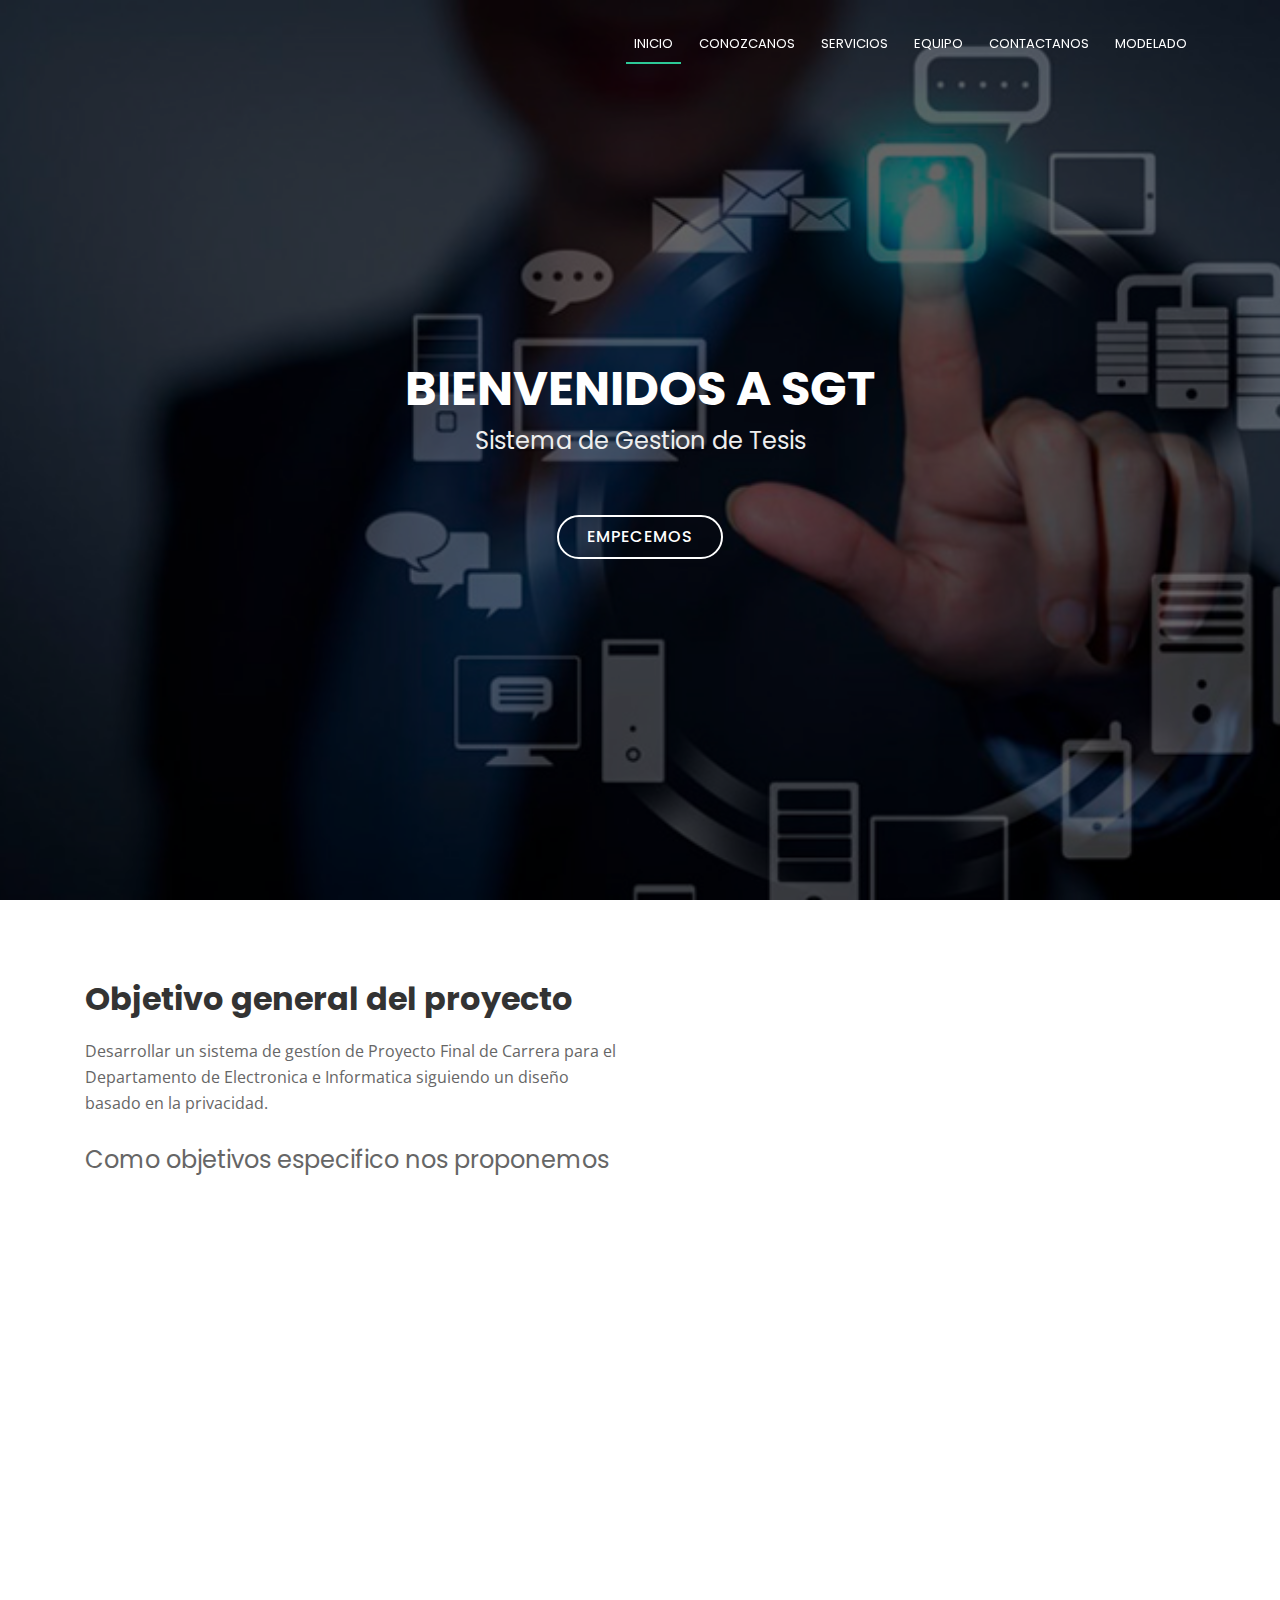
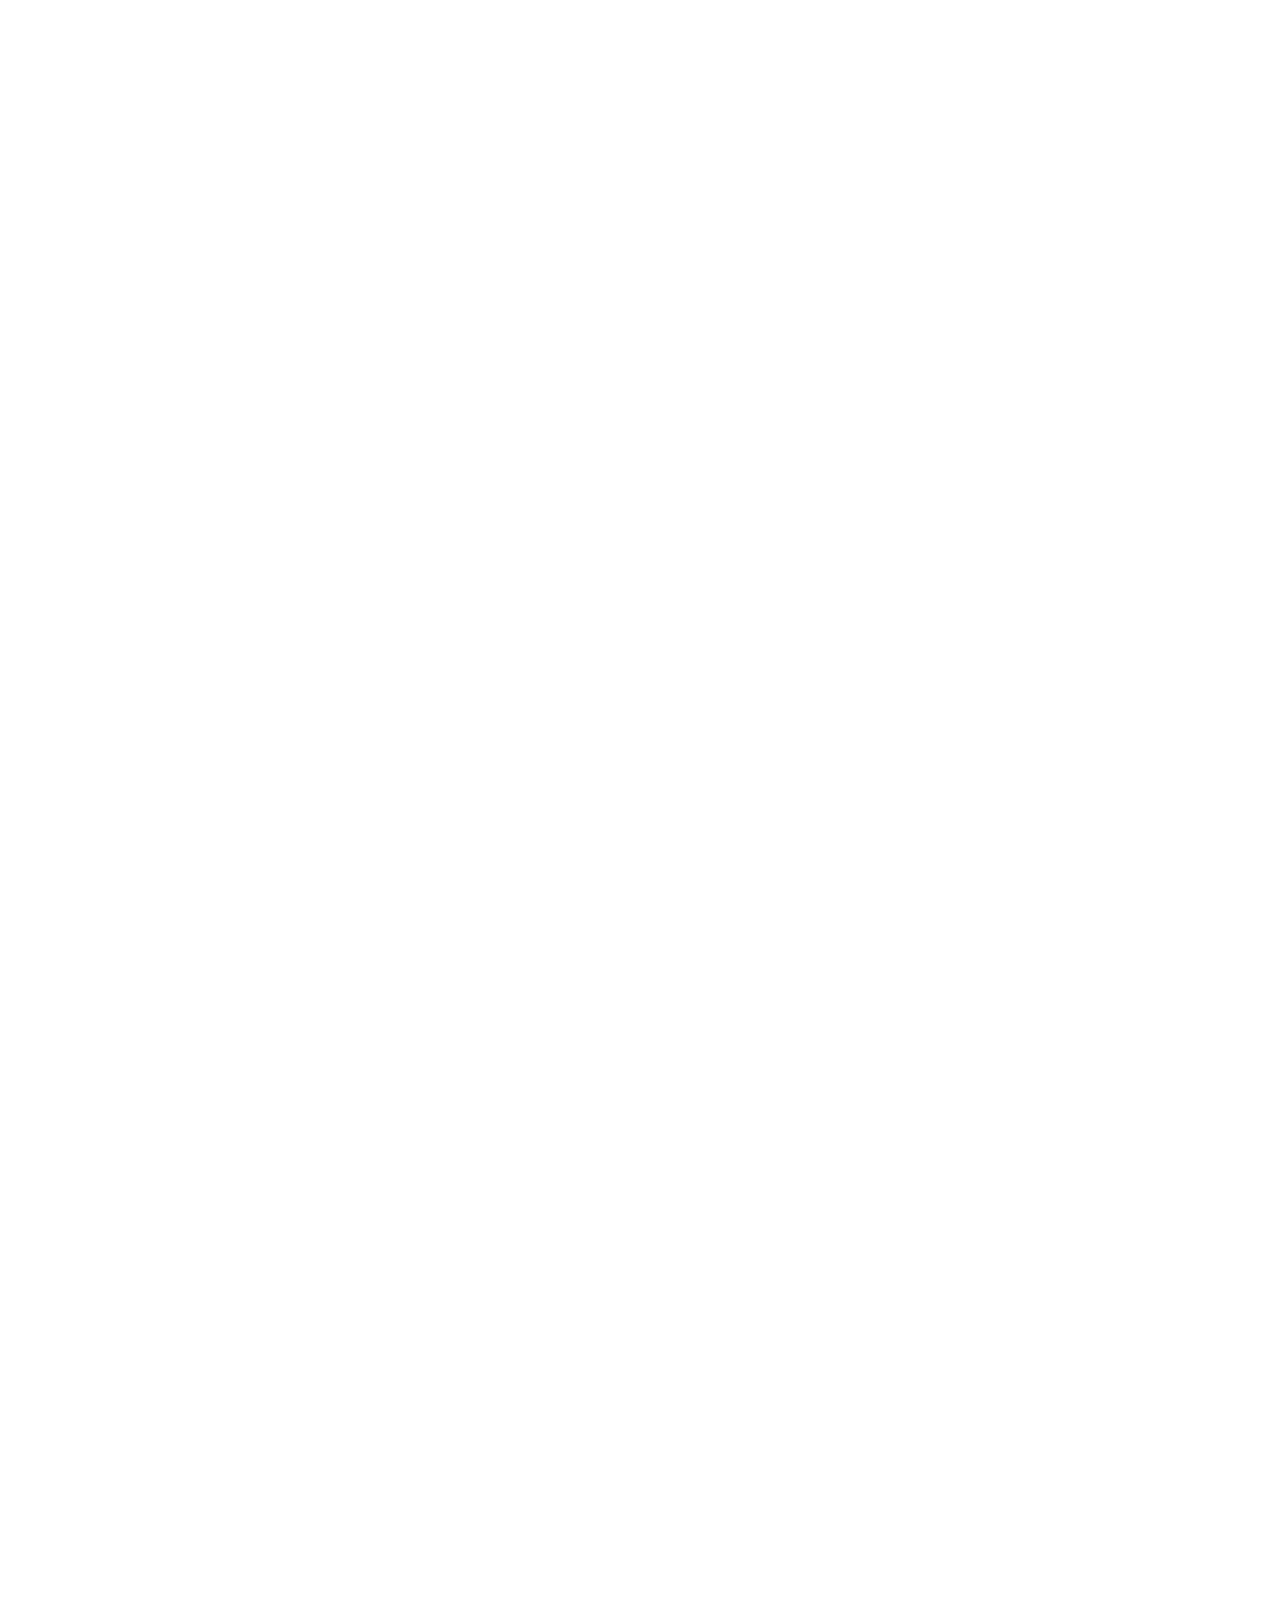
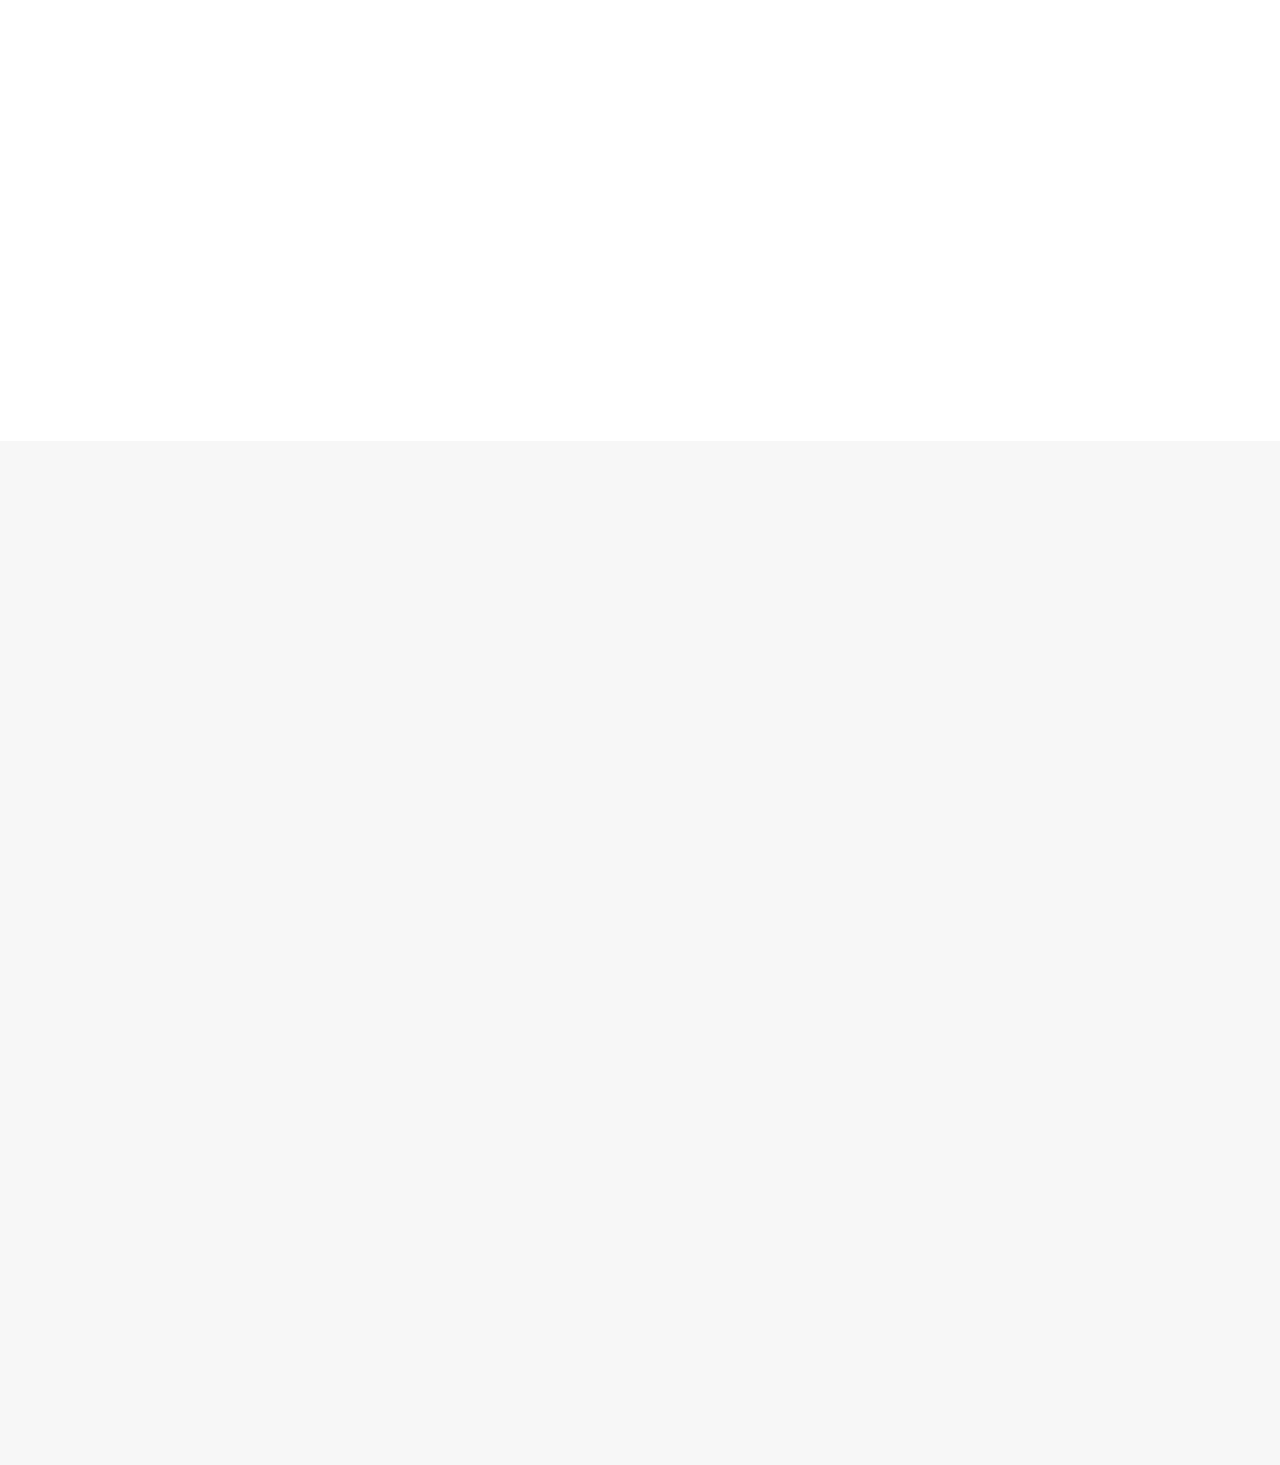
==== sgt_presentation/index.html @ 7a4edaee "SGT page" ====
<!DOCTYPE html>
<html lang="en">
<head>
  <meta charset="utf-8">
  <title>Presentacion SGT</title>
  <meta content="width=device-width, initial-scale=1.0" name="viewport">
  <meta content="" name="keywords">
  <meta content="" name="description">

  <!-- Favicons -->
  <link href="img/favicon.png" rel="icon">
  <link href="img/apple-touch-icon.png" rel="apple-touch-icon">

  <!-- Google Fonts -->
  <link href="https://fonts.googleapis.com/css?family=Open+Sans:300,300i,400,400i,700,700i|Poppins:300,400,500,700" rel="stylesheet">

  <!-- Bootstrap CSS File -->
  <link href="lib/bootstrap/css/bootstrap.min.css" rel="stylesheet">

  <!-- Libraries CSS Files -->
  <link href="lib/font-awesome/css/font-awesome.min.css" rel="stylesheet">
  <link href="lib/animate/animate.min.css" rel="stylesheet">

  <!-- Main Stylesheet File -->
  <link href="css/style.css" rel="stylesheet">

  <!-- =======================================================
    Theme Name: Regna
    Theme URL: https://bootstrapmade.com/regna-bootstrap-onepage-template/
    Author: BootstrapMade.com
    License: https://bootstrapmade.com/license/
  ======================================================= -->
</head>

<body>

  <!--==========================
  Header
  ============================-->
  <header id="header">
    <div class="container">

      <div id="logo" class="pull-left">
        <a href="#hero"><img src="img/logo.png" alt="" title="" /></img></a>
        <!-- Uncomment below if you prefer to use a text logo -->
        <!--<h1><a href="#hero">Regna</a></h1>-->
      </div>

      <nav id="nav-menu-container">
        <ul class="nav-menu">
          <li class="menu-active"><a href="#hero">Inicio</a></li>
          <li><a href="#about">Conozcanos</a></li>
          <li><a href="#services">Servicios</a></li>
          <!--<li><a href="#portfolio">Portfolio</a></li>-->
          <li><a href="#team">Equipo</a></li>
          <li><a href="#contact">Contactanos</a></li>
          <li><a href="./model/index.html">Modelado</a></li>
          <!--
          <li class="menu-has-children"><a href="">Drop Down</a>
            <ul>
              <li><a href="#">Drop Down 1</a></li>
              <li class="menu-has-children"><a href="#">Drop Down 2</a>
                <ul>
                  <li><a href="#">Deep Drop Down 1</a></li>
                  <li><a href="#">Deep Drop Down 2</a></li>
                  <li><a href="#">Deep Drop Down 3</a></li>
                  <li><a href="#">Deep Drop Down 4</a></li>
                  <li><a href="#">Deep Drop Down 5</a></li>
                </ul>
              </li>
              <li><a href="#">Drop Down 3</a></li>
              <li><a href="#">Drop Down 4</a></li>
              <li><a href="#">Drop Down 5</a></li>
            </ul>
          </li>
          -->

        </ul>
      </nav><!-- #nav-menu-container -->
    </div>
  </header><!-- #header -->

  <!--==========================
    Hero Section
  ============================-->
  <section id="hero">
    <div class="hero-container">
      <h1>Bienvenidos a SGT</h1>
      <h2>Sistema de Gestion de Tesis</h2>
      <a href="#about" class="btn-get-started">Empecemos</a>
    </div>
  </section><!-- #hero -->

  <main id="main">

    <!--==========================
      About Us Section
    ============================-->
    <section id="about">
      <div class="container">
        <div class="row about-container">

          <div class="col-lg-6 content order-lg-1 order-2">
            <h2 class="title">Objetivo general del proyecto</h2>
            <p>
              Desarrollar un sistema de gestíon de Proyecto Final de Carrera para el Departamento de Electronica e Informatica siguiendo un diseño basado en la privacidad.
            </p>

            <h4>Como objetivos especifico nos proponemos</h4>
          
            <div class="icon-box wow fadeInUp">
              <div class="icon"><i class="fa fa-bar-chart"></i></div>
              <p class="description">Estudiar y analizar herramientas para la gestión de documento de Proyecto Final de Carrera.</p>
            </div>

            <div class="icon-box wow fadeInUp" data-wow-delay="0.2s">
              <div class="icon"><i class="fa fa-bar-chart"></i></div>
              <p class="description">Desarrollar un sistema de publicación de documentos para un entorno académico.</p>
            </div>

            <div class="icon-box wow fadeInUp" data-wow-delay="0.4s">
              <div class="icon"><i class="fa fa-bar-chart"></i></div>
              <p class="description">Desarrollar un sistema basado en la privacidad siguiendo las recomendaciones establecidas por la General Data Protection Regulation.</p>
            </div>

          </div>

          <div class="col-lg-6 background order-lg-2 order-1 wow fadeInRight"></div>
        </div>

      </div>
    </section><!-- #about -->

    <!--
      Facts Section

    <section id="facts">
      <div class="container wow fadeIn">
        <div class="section-header">
          <h3 class="section-title">Facts</h3>
          <p class="section-description">Sed ut perspiciatis unde omnis iste natus error sit voluptatem accusantium doloremque</p>
        </div>
        <div class="row counters">

  				<div class="col-lg-3 col-6 text-center">
            <span data-toggle="counter-up">232</span>
            <p>Clients</p>
  				</div>

          <div class="col-lg-3 col-6 text-center">
            <span data-toggle="counter-up">521</span>
            <p>Projects</p>
  				</div>

          <div class="col-lg-3 col-6 text-center">
            <span data-toggle="counter-up">1,463</span>
            <p>Hours Of Support</p>
  				</div>

          <div class="col-lg-3 col-6 text-center">
            <span data-toggle="counter-up">15</span>
            <p>Hard Workers</p>
  				</div>

  			</div>

      </div>
    </section>--><!-- #facts -->

    <!--==========================
      Services Section
    ============================-->
    <section id="services">
      <div class="container wow fadeIn">
        <div class="section-header">
          <h3 class="section-title">Funcionalidades</h3>
          <p class="section-description">Estas son algunas de las funcionalidades con las que contara SGT</p>
        </div>
        <div class="row">
          <div class="col-lg-4 col-md-6 wow fadeInUp" data-wow-delay="0.2s">
            <div class="box">
              <div class="icon"><a href=""><i class="fa fa-desktop"></i></a></div>
              <h4 class="title"><a href="">Elección del tutor</a></h4>
              <p class="description">El sistema debe ayudar al alumno a encontrar el tutor adecuado por medio de un pareo entre lineas de intereses en común.</p>
            </div>
          </div>
          <div class="col-lg-4 col-md-6 wow fadeInUp" data-wow-delay="0.4s">
            <div class="box">
              <div class="icon"><a href=""><i class="fa fa-bar-chart"></i></a></div>
              <h4 class="title"><a href="">Elección del tema</a></h4>
              <p class="description">El sistema debe de mostrar posibles lineas de investigación de acuerdo a las preferencias de los alumnos.</p>
            </div>
          </div>
          <div class="col-lg-4 col-md-6 wow fadeInUp" data-wow-delay="0.6s">
            <div class="box">
              <div class="icon"><a href=""><i class="fa fa-paper-plane"></i></a></div>
              <h4 class="title"><a href="">Designacion de un comité evaluador por tesis</a></h4>
              <p class="description">Desde el lado administrativo se debe de poder asignar de manera simple los profesores que actuaran de evaluadores de mesa por tesis.</p>
            </div>
          </div>

          <div class="col-lg-4 col-md-6 wow fadeInUp" data-wow-delay="0.2s">
            <div class="box">
              <div class="icon"><a href=""><i class="fa fa-photo"></i></a></div>
              <h4 class="title"><a href="">Producto final, libro final de tesis</a></h4>
              <p class="description">El sistema debe desplegar una página por cada tesis publicada en donde deben estar detallados algunos datos del proyecto.</p>
            </div>
          </div>
          <div class="col-lg-4 col-md-6 wow fadeInUp" data-wow-delay="0.4s">
            <div class="box">
              <div class="icon"><a href=""><i class="fa fa-road"></i></a></div>
              <h4 class="title"><a href="">Futuros trabajos a realizar</a></h4>
              <p class="description">Por cada tesis publicada el sistema debe de mostrar algunos posibles trabajos a futuro como continuación de las lineas de investigación.</p>
            </div>
          </div>
          <div class="col-lg-4 col-md-6 wow fadeInUp" data-wow-delay="0.6s">
            <div class="box">
              <div class="icon"><a href=""><i class="fa fa-shopping-bag"></i></a></div>
              <h4 class="title"><a href="">Premios y menciones de honor</a></h4>
              <p class="description">En la pagina de inicio del sistema se deben de mostrar los premios y menciones de honor que recibieron las ultimas tesis que fueron publicadas.</p>
            </div>
          </div>
        </div>

      </div>
    </section><!-- #services -->

    <!--==========================
    Call To Action Section
    ============================
    <section id="call-to-action">
      <div class="container wow fadeIn">
        <div class="row">
          <div class="col-lg-9 text-center text-lg-left">
            <h3 class="cta-title">Call To Action</h3>
            <p class="cta-text"> Duis aute irure dolor in reprehenderit in voluptate velit esse cillum dolore eu fugiat nulla pariatur. Excepteur sint occaecat cupidatat non proident, sunt in culpa qui officia deserunt mollit anim id est laborum.</p>
          </div>
          <div class="col-lg-3 cta-btn-container text-center">
            <a class="cta-btn align-middle" href="#">Call To Action</a>
          </div>
        </div>

      </div>
    </section> #call-to-action -->

    <!--==========================
      Portfolio Section
    ============================
    <section id="portfolio">
      <div class="container wow fadeInUp">
        <div class="section-header">
          <h3 class="section-title">Fotos del Proyecto</h3>
          <p class="section-description">Estas son algunas de las ideas que tenemos implementadass</p>
        </div>
        <div class="row">

          <div class="col-lg-12">
            <ul id="portfolio-flters">
              <li data-filter=".filter-app, .filter-card, .filter-logo, .filter-web" class="filter-active">All</li>
              <li data-filter=".filter-app">App</li>
              <li data-filter=".filter-card">Card</li>
              <li data-filter=".filter-logo">Logo</li>
              <li data-filter=".filter-web">Web</li>
            </ul>
          </div>
        </div>

        <div class="row" id="portfolio-wrapper">
          <div class="col-lg-3 col-md-6 portfolio-item filter-app">
            <a href="">
              <img src="img/portfolio/app1.jpg" alt="">
              <div class="details">
                <h4>App 1</h4>
                <span>Alored dono par</span>
              </div>
            </a>
          </div>

          <div class="col-lg-3 col-md-6 portfolio-item filter-web">
            <a href="">
              <img src="img/portfolio/web2.jpg" alt="">
              <div class="details">
                <h4>Web 2</h4>
                <span>Alored dono par</span>
              </div>
            </a>
          </div>

          <div class="col-lg-3 col-md-6 portfolio-item filter-app">
            <a href="">
              <img src="img/portfolio/app3.jpg" alt="">
              <div class="details">
                <h4>App 3</h4>
                <span>Alored dono par</span>
              </div>
            </a>
          </div>

          <div class="col-lg-3 col-md-6 portfolio-item filter-card">
            <a href="">
              <img src="img/portfolio/card1.jpg" alt="">
              <div class="details">
                <h4>Card 1</h4>
                <span>Alored dono par</span>
              </div>
            </a>
          </div>

          <div class="col-lg-3 col-md-6 portfolio-item filter-card">
            <a href="">
              <img src="img/portfolio/card2.jpg" alt="">
              <div class="details">
                <h4>Card 2</h4>
                <span>Alored dono par</span>
              </div>
            </a>
          </div>

          <div class="col-lg-3 col-md-6 portfolio-item filter-web">
            <a href="">
              <img src="img/portfolio/web3.jpg" alt="">
              <div class="details">
                <h4>Web 3</h4>
                <span>Alored dono par</span>
              </div>
            </a>
          </div>

          <div class="col-lg-3 col-md-6 portfolio-item filter-card">
            <a href="">
              <img src="img/portfolio/card3.jpg" alt="">
              <div class="details">
                <h4>Card 3</h4>
                <span>Alored dono par</span>
              </div>
            </a>
          </div>

          <div class="col-lg-3 col-md-6 portfolio-item filter-app">
            <a href="">
              <img src="img/portfolio/app2.jpg" alt="">
              <div class="details">
                <h4>App 2</h4>
                <span>Alored dono par</span>
              </div>
            </a>
          </div>

          <div class="col-lg-3 col-md-6 portfolio-item filter-logo">
            <a href="">
              <img src="img/portfolio/logo1.jpg" alt="">
              <div class="details">
                <h4>Logo 1</h4>
                <span>Alored dono par</span>
              </div>
            </a>
          </div>

          <div class="col-lg-3 col-md-6 portfolio-item filter-logo">
            <a href="">
              <img src="img/portfolio/logo3.jpg" alt="">
              <div class="details">
                <h4>Logo 3</h4>
                <span>Alored dono par</span>
              </div>
            </a>
          </div>

          <div class="col-lg-3 col-md-6 portfolio-item filter-web">
            <a href="">
              <img src="img/portfolio/web1.jpg" alt="">
              <div class="details">
                <h4>Web 1</h4>
                <span>Alored dono par</span>
              </div>
            </a>
          </div>

          <div class="col-lg-3 col-md-6 portfolio-item filter-logo">
            <a href="">
              <img src="img/portfolio/logo2.jpg" alt="">
              <div class="details">
                <h4>Logo 2</h4>
                <span>Alored dono par</span>
              </div>
            </a>
          </div>

        </div>

      </div>
    </section>--><!-- #portfolio -->

    <!--==========================
      Team Section
    ============================-->
    <section id="team">
      <div class="container wow fadeInUp">
        <div class="section-header">
          <h3 class="section-title">Instituciones</h3>
          <p class="section-description">Estas son las Instituciones que estan involucradas en el desarrollo de SGT</p>
        </div>
        <div class="row">
          <div class="col-lg-3 col-md-6">
            <div class="member">
              <div class="pic"><img src="img/logo_uca.png" alt=""></div>
              <h4>Universidad Catolica "Nuestra Señora del Asuncion"</h4>
              <div class="social">
                <a href=""><i class="fa fa-twitter"></i></a>
                <a href=""><i class="fa fa-facebook"></i></a>
                <a href=""><i class="fa fa-google-plus"></i></a>
                <a href=""><i class="fa fa-linkedin"></i></a>
              </div>
            </div>
          </div>

          <div class="col-lg-3 col-md-6">
            <div class="member">
              <div class="pic"><img src="img/logo_trento.png" alt=""></div>
              <h4>Universita Degli Studi Di Trento</h4>
              <div class="social">
                <a href=""><i class="fa fa-twitter"></i></a>
                <a href=""><i class="fa fa-facebook"></i></a>
                <a href=""><i class="fa fa-google-plus"></i></a>
                <a href=""><i class="fa fa-linkedin"></i></a>
              </div>
            </div>
          </div>

          <div class="col-lg-3 col-md-6">
            <div class="member">
              <div class="pic"><img src="img/logo_conacyt.png" alt=""></div>
              <h4>CONACYT</h4>
              <span>Consejo Nacional de Ciencia y Tecnologia</span>
              <div class="social">
                <a href=""><i class="fa fa-twitter"></i></a>
                <a href=""><i class="fa fa-facebook"></i></a>
                <a href=""><i class="fa fa-google-plus"></i></a>
                <a href=""><i class="fa fa-linkedin"></i></a>
              </div>
            </div>
          </div>

          <div class="col-lg-3 col-md-6">
            <div class="member">
              <div class="pic"><img src="img/logo_prociencia.png" alt=""></div>
              <h4>Prociencia</h4>
              <span>Programa Paraguayo para el Desarrollo de la Ciencia y Tecnologia</span>
              <div class="social">
                <a href=""><i class="fa fa-twitter"></i></a>
                <a href=""><i class="fa fa-facebook"></i></a>
                <a href=""><i class="fa fa-google-plus"></i></a>
                <a href=""><i class="fa fa-linkedin"></i></a>
              </div>
            </div>
          </div>
        </div>

      </div>
    </section><!-- #team -->

    <!--==========================
      Team Section
    ============================-->
    <section id="team">
      <div class="container wow fadeInUp">
        <div class="section-header">
          <h3 class="section-title">Equipo</h3>
          <p class="section-description">Estas son las personas que estan involucradas en el desarrollo de SGT</p>
        </div>
        <div class="row">
          <div class="col-lg-3 col-md-6">
            <div class="member">
              <div class="pic"><img src="img/alethia.png" alt=""></div>
              <h4>PhD. Alethia Hume</h4>
              <span>Directora del proyecto YoDigital</span>
              <div class="social">
                <a href=""><i class="fa fa-twitter"></i></a>
                <a href=""><i class="fa fa-facebook"></i></a>
                <a href=""><i class="fa fa-google-plus"></i></a>
                <a href=""><i class="fa fa-linkedin"></i></a>
              </div>
            </div>
          </div>

          <div class="col-lg-3 col-md-6">
            <div class="member">
              <div class="pic"><img src="img/felipe.png" alt=""></div>
              <h4>Ing. Felipe Stuardo</h4>
              <span>Investigador asociado</span>
              <div class="social">
                <a href=""><i class="fa fa-twitter"></i></a>
                <a href=""><i class="fa fa-facebook"></i></a>
                <a href=""><i class="fa fa-google-plus"></i></a>
                <a href=""><i class="fa fa-linkedin"></i></a>
              </div>
            </div>
          </div>

          <div class="col-lg-3 col-md-6">
            <div class="member">
              <div class="pic"><img src="img/magali.png" alt=""></div>
              <h4>Ing. Magali Gonzalez</h4>
              <span>Investigadora asociada</span>
              <div class="social">
                <a href=""><i class="fa fa-twitter"></i></a>
                <a href=""><i class="fa fa-facebook"></i></a>
                <a href=""><i class="fa fa-google-plus"></i></a>
                <a href=""><i class="fa fa-linkedin"></i></a>
              </div>
            </div>
          </div>

          <div class="col-lg-3 col-md-6">
            <div class="member">
              <div class="pic"><img src="img/david.jpg" alt=""></div>
              <h4>David Zayas</h4>
              <span>Investigador en formación</span>
              <div class="social">
                <a href=""><i class="fa fa-twitter"></i></a>
                <a href=""><i class="fa fa-facebook"></i></a>
                <a href=""><i class="fa fa-google-plus"></i></a>
                <a href=""><i class="fa fa-linkedin"></i></a>
              </div>
            </div>
          </div>
        </div>

      </div>
    </section><!-- #team -->

    <!--==========================
      Contact Section
    ============================-->
    <section id="contact">
      <div class="container wow fadeInUp">
        <div class="section-header">
          <h3 class="section-title">Contacto</h3>
          <p class="section-description">Pueden escribirnos si es que desean conocer mas acerca del proyecto SGT</p>
        </div>
      </div>
      <iframe src="https://www.google.com/maps/embed?pb=!1m14!1m8!1m3!1d14430.78975995039!2d-57.6320013!3d-25.2807615!3m2!1i1024!2i768!4f13.1!3m3!1m2!1s0x0%3A0x52c3d210e4fd1291!2sUniversidad%20Catolica%20%22Nuestra%20Se%C3%B1ora%20de%20la%20Asunci%C3%B3n%22%20-%20Sede%20Central!5e0!3m2!1ses!2spy!4v1590029792196!5m2!1ses!2spy" width="100%" height="380" frameborder="0" style="border:0;" allowfullscreen="" aria-hidden="false" tabindex="0"></iframe>


      <div class="container wow fadeInUp mt-5">
        <div class="row justify-content-center">

          <div class="col-lg-3 col-md-4">

            <div class="info">
              <div>
                <i class="fa fa-map-marker"></i>
                <p>Cordillera de Amambay casi, Comuneros, <br>Asunción</p>
              </div>

              <div>
                <i class="fa fa-envelope"></i>
                <p>sgt@uc.edu.py</p>
              </div>

            </div>

            <div class="social-links">
              <a href="#" class="twitter"><i class="fa fa-twitter"></i></a>
              <a href="#" class="facebook"><i class="fa fa-facebook"></i></a>
              <a href="#" class="instagram"><i class="fa fa-instagram"></i></a>
              <a href="#" class="google-plus"><i class="fa fa-google-plus"></i></a>
              <a href="#" class="linkedin"><i class="fa fa-linkedin"></i></a>
            </div>

          </div>

          <div class="col-lg-5 col-md-8">
            <div class="form">
              <div id="sendmessage">Muchas gracias por su colaboración!</div>
              <div id="errormessage"></div>
              <form action="mailto:david.zayas95@gmail.com" method="post" role="form" class="contactForm">
                <div class="form-group">
                  <input type="text" name="name" class="form-control" id="name" placeholder="Your Name" data-rule="minlen:4" data-msg="Please enter at least 4 chars" />
                  <div class="validation"></div>
                </div>
                <div class="form-group">
                  <input type="email" class="form-control" name="email" id="email" placeholder="Your Email" data-rule="email" data-msg="Please enter a valid email" />
                  <div class="validation"></div>
                </div>
                <div class="form-group">
                  <input type="text" class="form-control" name="subject" id="subject" placeholder="Subject" data-rule="minlen:4" data-msg="Please enter at least 8 chars of subject" />
                  <div class="validation"></div>
                </div>
                <div class="form-group">
                  <textarea class="form-control" name="message" rows="5" data-rule="required" data-msg="Please write something for us" placeholder="Message"></textarea>
                  <div class="validation"></div>
                </div>
                <div class="text-center"><button type="submit">Enviar Mensaje</button></div>
              </form>
            </div>
          </div>

        </div>

      </div>
    </section><!-- #contact -->

  </main>

  <!--==========================
    Footer
  ============================
  <footer id="footer">
    <div class="footer-top">
      <div class="container">

      </div>
    </div>

    <div class="container">
      <div class="copyright">
        &copy; Copyright <strong>Regna</strong>. All Rights Reserved
      </div>
      <div class="credits">

          All the links in the footer should remain intact.
          You can delete the links only if you purchased the pro version.
          Licensing information: https://bootstrapmade.com/license/
          Purchase the pro version with working PHP/AJAX contact form: https://bootstrapmade.com/buy/?theme=Regna

        Designed by <a href="https://bootstrapmade.com/">BootstrapMade</a>
      </div>
    </div>
  </footer>--><!-- #footer -->

  <a href="#" class="back-to-top"><i class="fa fa-chevron-up"></i></a>

  <!-- JavaScript Libraries -->
  <script src="lib/jquery/jquery.min.js"></script>
  <script src="lib/jquery/jquery-migrate.min.js"></script>
  <script src="lib/bootstrap/js/bootstrap.bundle.min.js"></script>
  <script src="lib/easing/easing.min.js"></script>
  <script src="lib/wow/wow.min.js"></script>
  <script src="lib/waypoints/waypoints.min.js"></script>
  <script src="lib/counterup/counterup.min.js"></script>
  <script src="lib/superfish/hoverIntent.js"></script>
  <script src="lib/superfish/superfish.min.js"></script>

  <!-- Contact Form JavaScript File -->
  <script src="contactform/contactform.js"></script>

  <!-- Template Main Javascript File -->
  <script src="js/main.js"></script>

</body>
</html>
---- sgt_presentation/css/style.css ----
/*
  Theme Name: Regna
  Theme URL: https://bootstrapmade.com/regna-bootstrap-onepage-template/
  Author: BootstrapMade.com
  License: https://bootstrapmade.com/license/
*/
/*--------------------------------------------------------------
# General
--------------------------------------------------------------*/
body {
  background: #fff;
  color: #666666;
  font-family: "Open Sans", sans-serif;
}

a {
  color: #2dc997;
}

a:hover, a:active, a:focus {
  color: #2dca98;
  outline: none;
  text-decoration: none;
}

p {
  padding: 0;
  margin: 0 0 30px 0;
}

h1, h2, h3, h4, h5, h6 {
  font-family: "Poppins", sans-serif;
  font-weight: 400;
  margin: 0 0 20px 0;
  padding: 0;
}

/* Prelaoder */
#preloader {
  position: fixed;
  left: 0;
  top: 0;
  z-index: 999;
  width: 100%;
  height: 100%;
  overflow: visible;
  background: #fff url("../img/preloader.svg") no-repeat center center;
}

/* Back to top button */
.back-to-top {
  position: fixed;
  display: none;
  background: rgba(0, 0, 0, 0.2);
  color: #fff;
  padding: 6px 12px 9px 12px;
  font-size: 16px;
  border-radius: 2px;
  right: 15px;
  bottom: 15px;
  transition: background 0.5s;
}

@media (max-width: 768px) {
  .back-to-top {
    bottom: 15px;
  }
}

.back-to-top:focus {
  background: rgba(0, 0, 0, 0.2);
  color: #fff;
  outline: none;
}

.back-to-top:hover {
  background: #2dc997;
  color: #fff;
}

/*--------------------------------------------------------------
# Header
--------------------------------------------------------------*/
#header {
  padding: 30px 0;
  height: 92px;
  position: fixed;
  left: 0;
  top: 0;
  right: 0;
  transition: all 0.5s;
  z-index: 997;
}

#header #logo {
  float: left;
}

#header #logo h1 {
  font-size: 36px;
  margin: 0;
  padding: 6px 0;
  line-height: 1;
  font-family: "Poppins", sans-serif;
  font-weight: 700;
  letter-spacing: 3px;
  text-transform: uppercase;
}

#header #logo h1 a, #header #logo h1 a:hover {
  color: #fff;
}

#header #logo img {
  padding: 0;
  margin: 0;
}

@media (max-width: 768px) {
  #header #logo h1 {
    font-size: 26px;
  }
  #header #logo img {
    max-height: 40px;
  }
}

#header.header-fixed {
  background: rgba(52, 59, 64, 0.9);
  padding: 20px 0;
  height: 72px;
  transition: all 0.5s;
}

/*--------------------------------------------------------------
# Hero Section
--------------------------------------------------------------*/
#hero {
  width: 100%;
  height: 100vh;
  background: url(../img/banner2.jpg) top center;
  background-size: cover;
  position: relative;
}

@media (min-width: 1024px) {
  #hero {
    background-attachment: fixed;
  }
}

#hero:before {
  content: "";
  background: rgba(0, 0, 0, 0.6);
  position: absolute;
  bottom: 0;
  top: 0;
  left: 0;
  right: 0;
}

#hero .hero-container {
  position: absolute;
  bottom: 0;
  top: 0;
  left: 0;
  right: 0;
  display: flex;
  justify-content: center;
  align-items: center;
  flex-direction: column;
  text-align: center;
}

#hero h1 {
  margin: 30px 0 10px 0;
  font-size: 48px;
  font-weight: 700;
  line-height: 56px;
  text-transform: uppercase;
  color: #fff;
}

@media (max-width: 768px) {
  #hero h1 {
    font-size: 28px;
    line-height: 36px;
  }
}

#hero h2 {
  color: #eee;
  margin-bottom: 50px;
  font-size: 24px;
}

@media (max-width: 768px) {
  #hero h2 {
    font-size: 18px;
    line-height: 24px;
    margin-bottom: 30px;
  }
}

#hero .btn-get-started {
  font-family: "Poppins", sans-serif;
  text-transform: uppercase;
  font-weight: 500;
  font-size: 16px;
  letter-spacing: 1px;
  display: inline-block;
  padding: 8px 28px;
  border-radius: 50px;
  transition: 0.5s;
  margin: 10px;
  border: 2px solid #fff;
  color: #fff;
}

#hero .btn-get-started:hover {
  background: #2dc997;
  border: 2px solid #2dc997;
}

/*--------------------------------------------------------------
# Navigation Menu
--------------------------------------------------------------*/
/* Nav Menu Essentials */
.nav-menu, .nav-menu * {
  margin: 0;
  padding: 0;
  list-style: none;
}

.nav-menu ul {
  position: absolute;
  display: none;
  top: 100%;
  left: 0;
  z-index: 99;
}

.nav-menu li {
  position: relative;
  white-space: nowrap;
}

.nav-menu > li {
  float: left;
}

.nav-menu li:hover > ul,
.nav-menu li.sfHover > ul {
  display: block;
}

.nav-menu ul ul {
  top: 0;
  left: 100%;
}

.nav-menu ul li {
  min-width: 180px;
}

/* Nav Menu Arrows */
.sf-arrows .sf-with-ul {
  padding-right: 30px;
}

.sf-arrows .sf-with-ul:after {
  content: "\f107";
  position: absolute;
  right: 15px;
  font-family: FontAwesome;
  font-style: normal;
  font-weight: normal;
}

.sf-arrows ul .sf-with-ul:after {
  content: "\f105";
}

/* Nav Meu Container */
#nav-menu-container {
  float: right;
  margin: 0;
}

@media (max-width: 768px) {
  #nav-menu-container {
    display: none;
  }
}

/* Nav Meu Styling */
.nav-menu a {
  padding: 0 8px 10px 8px;
  text-decoration: none;
  display: inline-block;
  color: #fff;
  font-family: "Poppins", sans-serif;
  font-weight: 400;
  text-transform: uppercase;
  font-size: 13px;
  outline: none;
}

.nav-menu > li {
  margin-left: 10px;
}

.nav-menu > li > a:before {
  content: "";
  position: absolute;
  width: 100%;
  height: 2px;
  bottom: 0;
  left: 0;
  background-color: #2dc997;
  visibility: hidden;
  -webkit-transform: scaleX(0);
  transform: scaleX(0);
  -webkit-transition: all 0.3s ease-in-out 0s;
  transition: all 0.3s ease-in-out 0s;
}

.nav-menu a:hover:before, .nav-menu li:hover > a:before, .nav-menu .menu-active > a:before {
  visibility: visible;
  -webkit-transform: scaleX(1);
  transform: scaleX(1);
}

.nav-menu ul {
  margin: 4px 0 0 0;
  border: 1px solid #e7e7e7;
}

.nav-menu ul li {
  background: #fff;
}

.nav-menu ul li:first-child {
  border-top: 0;
}

.nav-menu ul li a {
  padding: 10px;
  color: #333;
  transition: 0.3s;
  display: block;
  font-size: 13px;
  text-transform: none;
}

.nav-menu ul li a:hover {
  background: #2dc997;
  color: #fff;
}

.nav-menu ul ul {
  margin: 0;
}

/* Mobile Nav Toggle */
#mobile-nav-toggle {
  position: fixed;
  right: 0;
  top: 0;
  z-index: 999;
  margin: 20px 20px 0 0;
  border: 0;
  background: none;
  font-size: 24px;
  display: none;
  transition: all 0.4s;
  outline: none;
  cursor: pointer;
}

#mobile-nav-toggle i {
  color: #fff;
}

@media (max-width: 768px) {
  #mobile-nav-toggle {
    display: inline;
  }
}

/* Mobile Nav Styling */
#mobile-nav {
  position: fixed;
  top: 0;
  padding-top: 18px;
  bottom: 0;
  z-index: 998;
  background: rgba(52, 59, 64, 0.9);
  left: -260px;
  width: 260px;
  overflow-y: auto;
  transition: 0.4s;
}

#mobile-nav ul {
  padding: 0;
  margin: 0;
  list-style: none;
}

#mobile-nav ul li {
  position: relative;
}

#mobile-nav ul li a {
  color: #fff;
  font-size: 16px;
  overflow: hidden;
  padding: 10px 22px 10px 15px;
  position: relative;
  text-decoration: none;
  width: 100%;
  display: block;
  outline: none;
}

#mobile-nav ul li a:hover {
  color: #fff;
}

#mobile-nav ul li li {
  padding-left: 30px;
}

#mobile-nav ul .menu-has-children i {
  position: absolute;
  right: 0;
  z-index: 99;
  padding: 15px;
  cursor: pointer;
  color: #fff;
}

#mobile-nav ul .menu-has-children i.fa-chevron-up {
  color: #2dc997;
}

#mobile-nav ul .menu-item-active {
  color: #2dc997;
}

#mobile-body-overly {
  width: 100%;
  height: 100%;
  z-index: 997;
  top: 0;
  left: 0;
  position: fixed;
  background: rgba(52, 59, 64, 0.9);
  display: none;
}

/* Mobile Nav body classes */
body.mobile-nav-active {
  overflow: hidden;
}

body.mobile-nav-active #mobile-nav {
  left: 0;
}

body.mobile-nav-active #mobile-nav-toggle {
  color: #fff;
}

/*--------------------------------------------------------------
# Sections
--------------------------------------------------------------*/
/* Sections Header
--------------------------------*/
.section-header .section-title {
  font-size: 32px;
  color: #111;
  text-transform: uppercase;
  text-align: center;
  font-weight: 700;
  margin-bottom: 5px;
}

.section-header .section-description {
  text-align: center;
  padding-bottom: 40px;
  color: #999;
}

/* About Us Section
--------------------------------*/
#about {
  background: #fff;
  padding: 80px 0;
}

#about .about-container .background {
  min-height: 300px;
  background: url(../img/objetivos2.png) center top no-repeat;
  margin-bottom: 10px;
}

#about .about-container .content {
  background: #fff;
}

#about .about-container .title {
  color: #333;
  font-weight: 700;
  font-size: 32px;
}

@media (max-width: 768px) {
  #about .about-container .title {
    padding-top: 15px;
  }
}

#about .about-container p {
  line-height: 26px;
}

#about .about-container p:last-child {
  margin-bottom: 0;
}

#about .about-container .icon-box {
  background: #fff;
  background-size: cover;
  padding: 0 0 30px 0;
}

#about .about-container .icon-box .icon {
  float: left;
  background: #fff;
  width: 64px;
  height: 64px;
  display: flex;
  justify-content: center;
  align-items: center;
  flex-direction: column;
  text-align: center;
  border-radius: 50%;
  border: 2px solid #2dc997;
}

#about .about-container .icon-box .icon i {
  color: #2dc997;
  font-size: 24px;
}

#about .about-container .icon-box .title {
  margin-left: 80px;
  font-weight: 500;
  margin-bottom: 5px;
  font-size: 18px;
  text-transform: uppercase;
}

#about .about-container .icon-box .title a {
  color: #111;
}

#about .about-container .icon-box .description {
  margin-left: 80px;
  line-height: 24px;
  font-size: 14px;
}

/* Facts Section
--------------------------------*/
#facts {
  background: #f7f7f7;
  padding: 80px 0 60px 0;
}

#facts .counters span {
  font-size: 48px;
  display: block;
  color: #2dc997;
}

#facts .counters p {
  padding: 0;
  margin: 0 0 20px 0;
  font-family: "Poppins", sans-serif;
  font-size: 14px;
}

/* Services Section
--------------------------------*/
#services {
  background: #fff;
  background-size: cover;
  padding: 80px 0 60px 0;
}

#services .box {
  padding: 50px 20px;
  margin-bottom: 50px;
  text-align: center;
  border: 1px solid #e6e6e6;
  height: 200px;
  position: relative;
  background: #fafafa;
}

#services .icon {
  position: absolute;
  top: -36px;
  left: calc(50% - 36px);
  transition: 0.2s;
  border-radius: 50%;
  border: 6px solid #fff;
  display: flex;
  justify-content: center;
  align-items: center;
  flex-direction: column;
  text-align: center;
  width: 72px;
  height: 72px;
  background: #2dc997;
}

#services .icon a {
  display: inline-block;
}

#services .icon i {
  color: #fff;
  font-size: 24px;
}

#services .box:hover .icon {
  background: #fff;
  border: 2px solid #2dc997;
}

#services .box:hover .icon i {
  color: #2dc997;
}

#services .box:hover .icon a {
  color: #2dc997;
}

#services .title {
  font-weight: 700;
  font-size: 18px;
  margin-bottom: 15px;
  text-transform: uppercase;
}

#services .title a {
  color: #111;
}

#services .description {
  font-size: 14px;
  line-height: 24px;
}

/* Call To Action Section
--------------------------------*/
#call-to-action {
  background: linear-gradient(rgba(0, 0, 0, 0.6), rgba(0, 0, 0, 0.6)), url(../img/call-to-action-bg.jpg) fixed center center;
  background-size: cover;
  padding: 80px 0;
}

#call-to-action .cta-title {
  color: #fff;
  font-size: 28px;
  font-weight: 700;
}

#call-to-action .cta-text {
  color: #fff;
}

@media (min-width: 769px) {
  #call-to-action .cta-btn-container {
    display: flex;
    align-items: center;
    justify-content: flex-end;
  }
}

#call-to-action .cta-btn {
  font-family: "Poppins", sans-serif;
  text-transform: uppercase;
  font-weight: 500;
  font-size: 16px;
  letter-spacing: 1px;
  display: inline-block;
  padding: 8px 30px;
  border-radius: 50px;
  transition: 0.5s;
  margin: 10px;
  border: 2px solid #fff;
  color: #fff;
}

#call-to-action .cta-btn:hover {
  background: #2dc997;
  border: 2px solid #2dc997;
}

/* Portfolio Section
--------------------------------*/
#portfolio {
  background: #f7f7f7;
  padding: 80px 0;
}

#portfolio #portfolio-wrapper {
  padding-right: 15px;
}

#portfolio #portfolio-flters {
  padding: 0;
  margin: 0 0 45px 0;
  list-style: none;
  text-align: center;
}

#portfolio #portfolio-flters li {
  cursor: pointer;
  margin: 0 10px;
  display: inline-block;
  padding: 10px 22px;
  font-size: 12px;
  line-height: 20px;
  color: #666666;
  border-radius: 4px;
  text-transform: uppercase;
  background: #fff;
  margin-bottom: 5px;
  transition: all 0.3s ease-in-out;
}

#portfolio #portfolio-flters li:hover, #portfolio #portfolio-flters li.filter-active {
  background: #2dc997;
  color: #fff;
}

#portfolio .portfolio-item {
  position: relative;
  height: 200px;
  overflow: hidden !important;
  margin-bottom: 15px;
  transition: all 350ms ease;
  transform: scale(1);
}

#portfolio .portfolio-item a {
  display: block;
  margin-right: 15px;
}

#portfolio .portfolio-item img {
  position: relative;
  top: 0;
  transition: all 600ms cubic-bezier(0.645, 0.045, 0.355, 1);
}

#portfolio .portfolio-item .details {
  height: 50px;
  background: #2dc997;
  position: absolute;
  width: 100%;
  height: 50px;
  bottom: -50px;
  transition: all 300ms cubic-bezier(0.645, 0.045, 0.355, 1);
}

#portfolio .portfolio-item .details h4 {
  font-size: 14px;
  font-weight: 700;
  color: #fff;
  padding: 8px 0 2px 8px;
  margin: 0;
}

#portfolio .portfolio-item .details span {
  display: block;
  color: #fff;
  font-size: 13px;
  padding-left: 8px;
}

#portfolio .portfolio-item:hover .details {
  bottom: 0;
}

#portfolio .portfolio-item:hover img {
  top: -30px;
}

/* Team Section
--------------------------------*/
#team {
  background: #fff;
  padding: 80px 0 60px 0;
}

#team .member {
  text-align: center;
  margin-bottom: 20px;
}

#team .member .pic {
  margin-bottom: 15px;
  overflow: hidden;
  height: 260px;
}

#team .member .pic img {
  max-width: 100%;
}

#team .member h4 {
  font-weight: 700;
  margin-bottom: 2px;
  font-size: 18px;
}

#team .member span {
  font-style: italic;
  display: block;
  font-size: 13px;
}

#team .member .social {
  margin-top: 15px;
}

#team .member .social a {
  color: #b3b3b3;
}

#team .member .social a:hover {
  color: #2dc997;
}

#team .member .social i {
  font-size: 18px;
  margin: 0 2px;
}

/* Contact Section
--------------------------------*/
#contact {
  background: #f7f7f7;
  padding: 80px 0 40px 0;
}

#contact #google-map {
  height: 300px;
  margin-bottom: 20px;
}

#contact .info {
  color: #333333;
}

#contact .info i {
  font-size: 32px;
  color: #2dc997;
  float: left;
}

#contact .info p {
  padding: 0 0 10px 50px;
  margin-bottom: 20px;
  line-height: 22px;
  font-size: 14px;
}

#contact .info .email p {
  padding-top: 5px;
}

#contact .social-links {
  padding-bottom: 20px;
}

#contact .social-links a {
  font-size: 18px;
  display: inline-block;
  background: #333;
  color: #fff;
  line-height: 1;
  padding: 8px 0;
  border-radius: 50%;
  text-align: center;
  width: 36px;
  height: 36px;
  transition: 0.3s;
}

#contact .social-links a:hover {
  background: #2dc997;
  color: #fff;
}

#contact .form #sendmessage {
  color: #2dc997;
  border: 1px solid #2dc997;
  display: none;
  text-align: center;
  padding: 15px;
  font-weight: 600;
  margin-bottom: 15px;
}

#contact .form #errormessage {
  color: red;
  display: none;
  border: 1px solid red;
  text-align: center;
  padding: 15px;
  font-weight: 600;
  margin-bottom: 15px;
}

#contact .form #sendmessage.show, #contact .form #errormessage.show, #contact .form .show {
  display: block;
}

#contact .form .validation {
  color: red;
  display: none;
  margin: 0 0 20px;
  font-weight: 400;
  font-size: 13px;
}

#contact .form input, #contact .form textarea {
  border-radius: 0;
  box-shadow: none;
  font-size: 14px;
}

#contact .form button[type="submit"] {
  background: #2dc997;
  border: 0;
  padding: 10px 24px;
  color: #fff;
  transition: 0.4s;
}

#contact .form button[type="submit"]:hover {
  background: #51d8ad;
}

/*--------------------------------------------------------------
# Footer
--------------------------------------------------------------*/
#footer {
  background: #343b40;
  padding: 30px 0;
  color: #fff;
  font-size: 14px;
}

#footer .copyright {
  text-align: center;
}

#footer .credits {
  padding-top: 10px;
  text-align: center;
  font-size: 13px;
  color: #ccc;
}
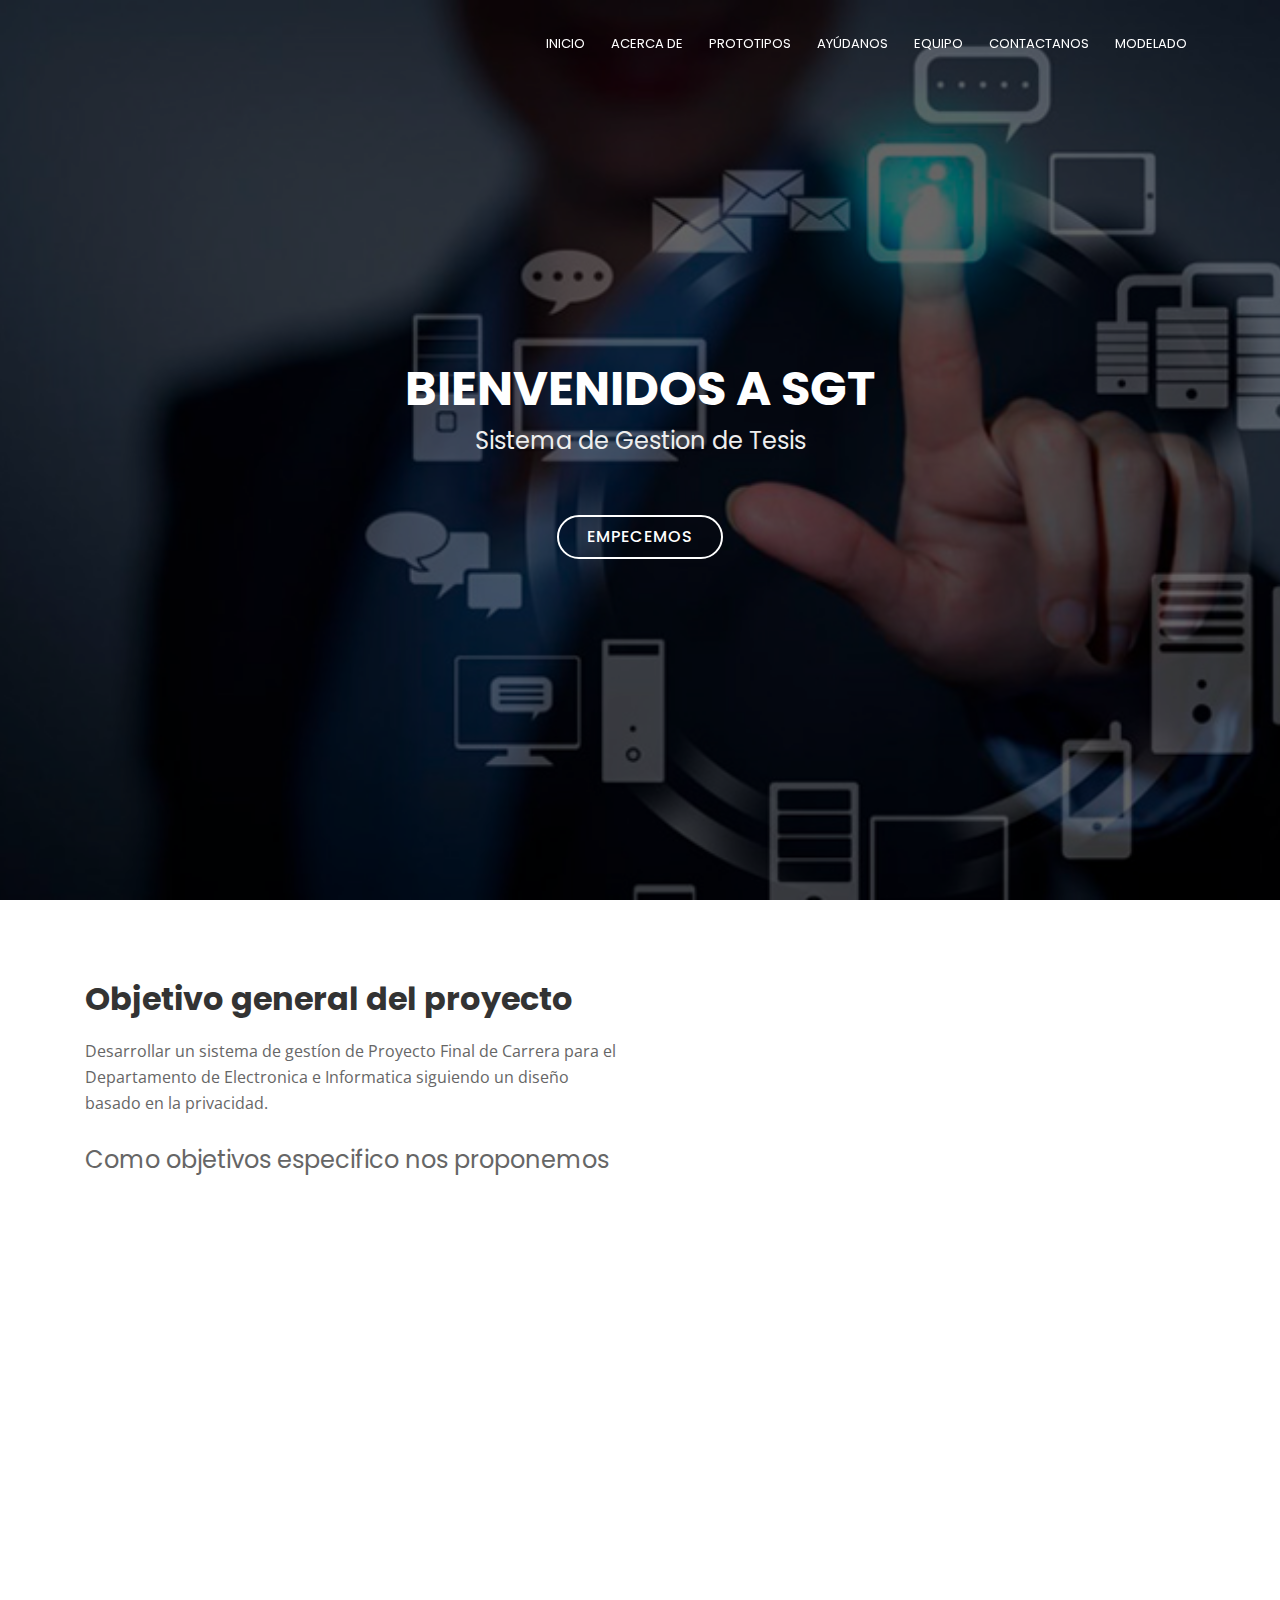
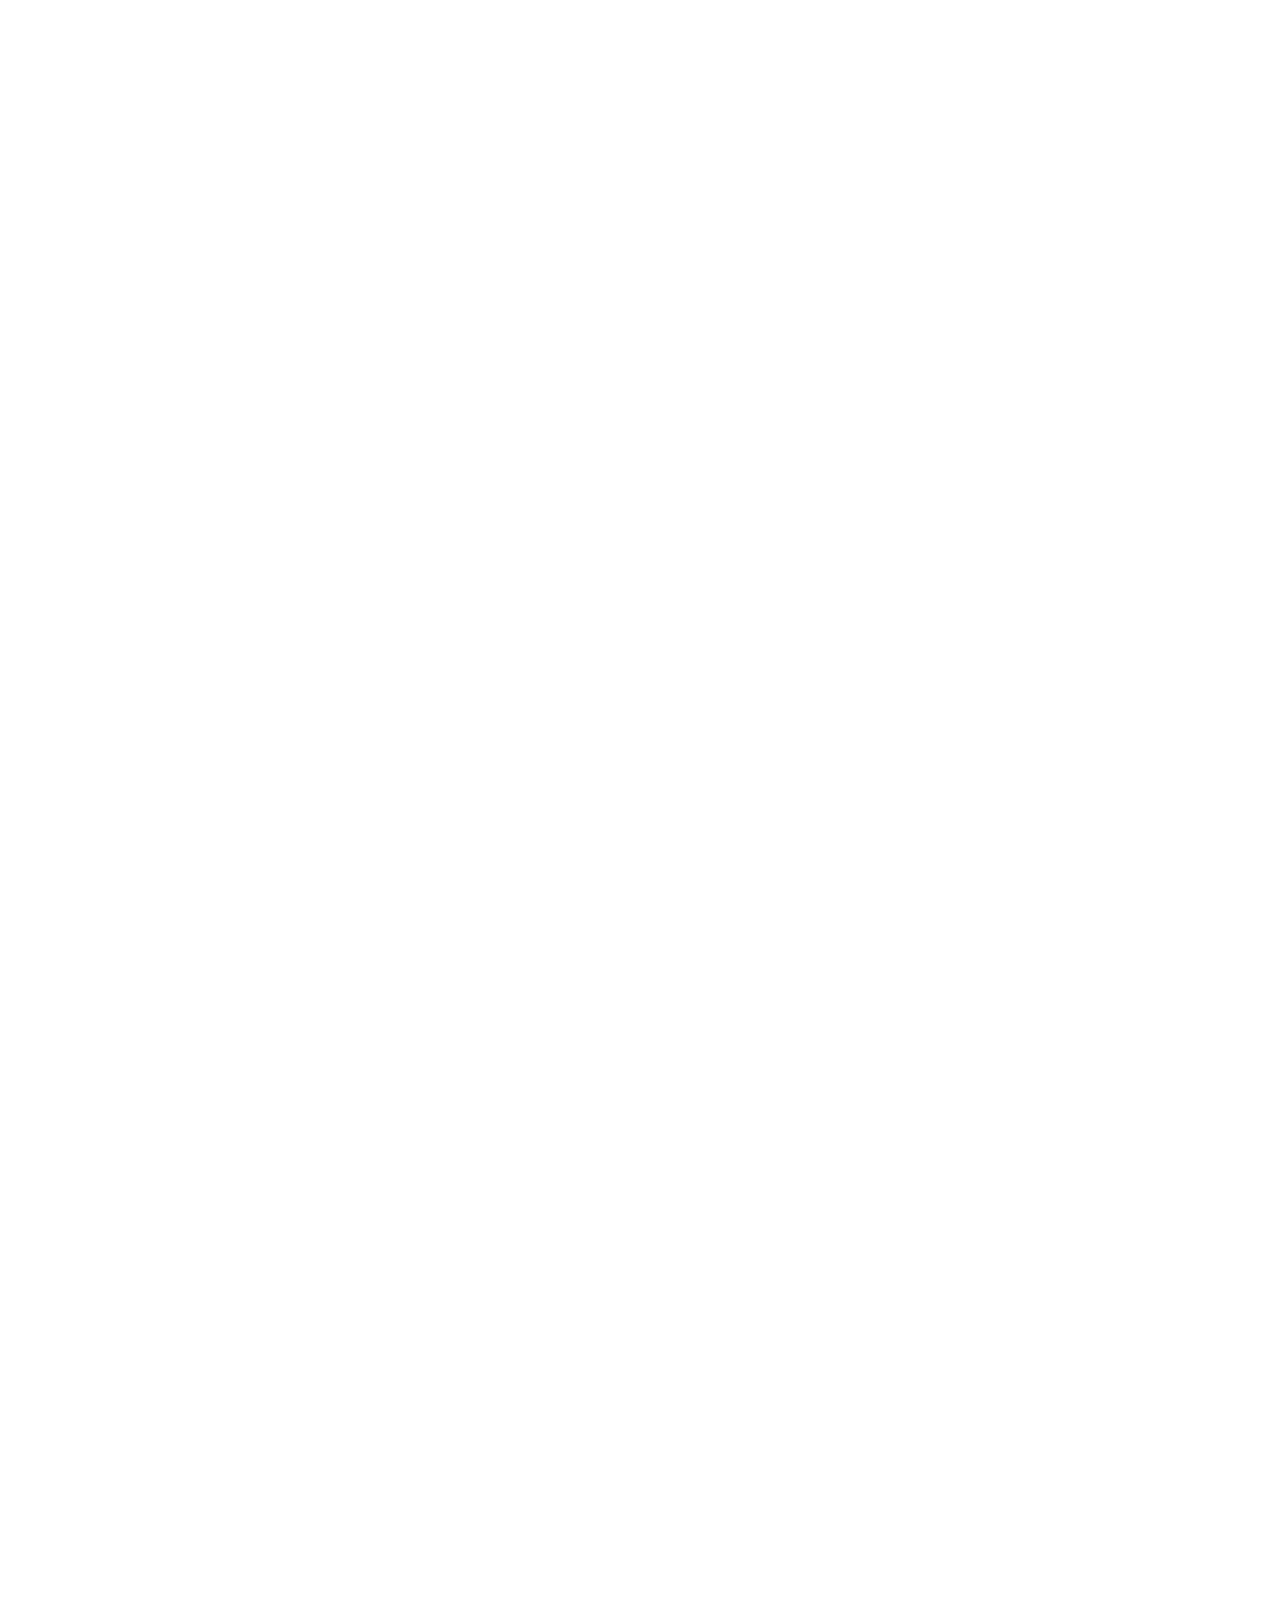
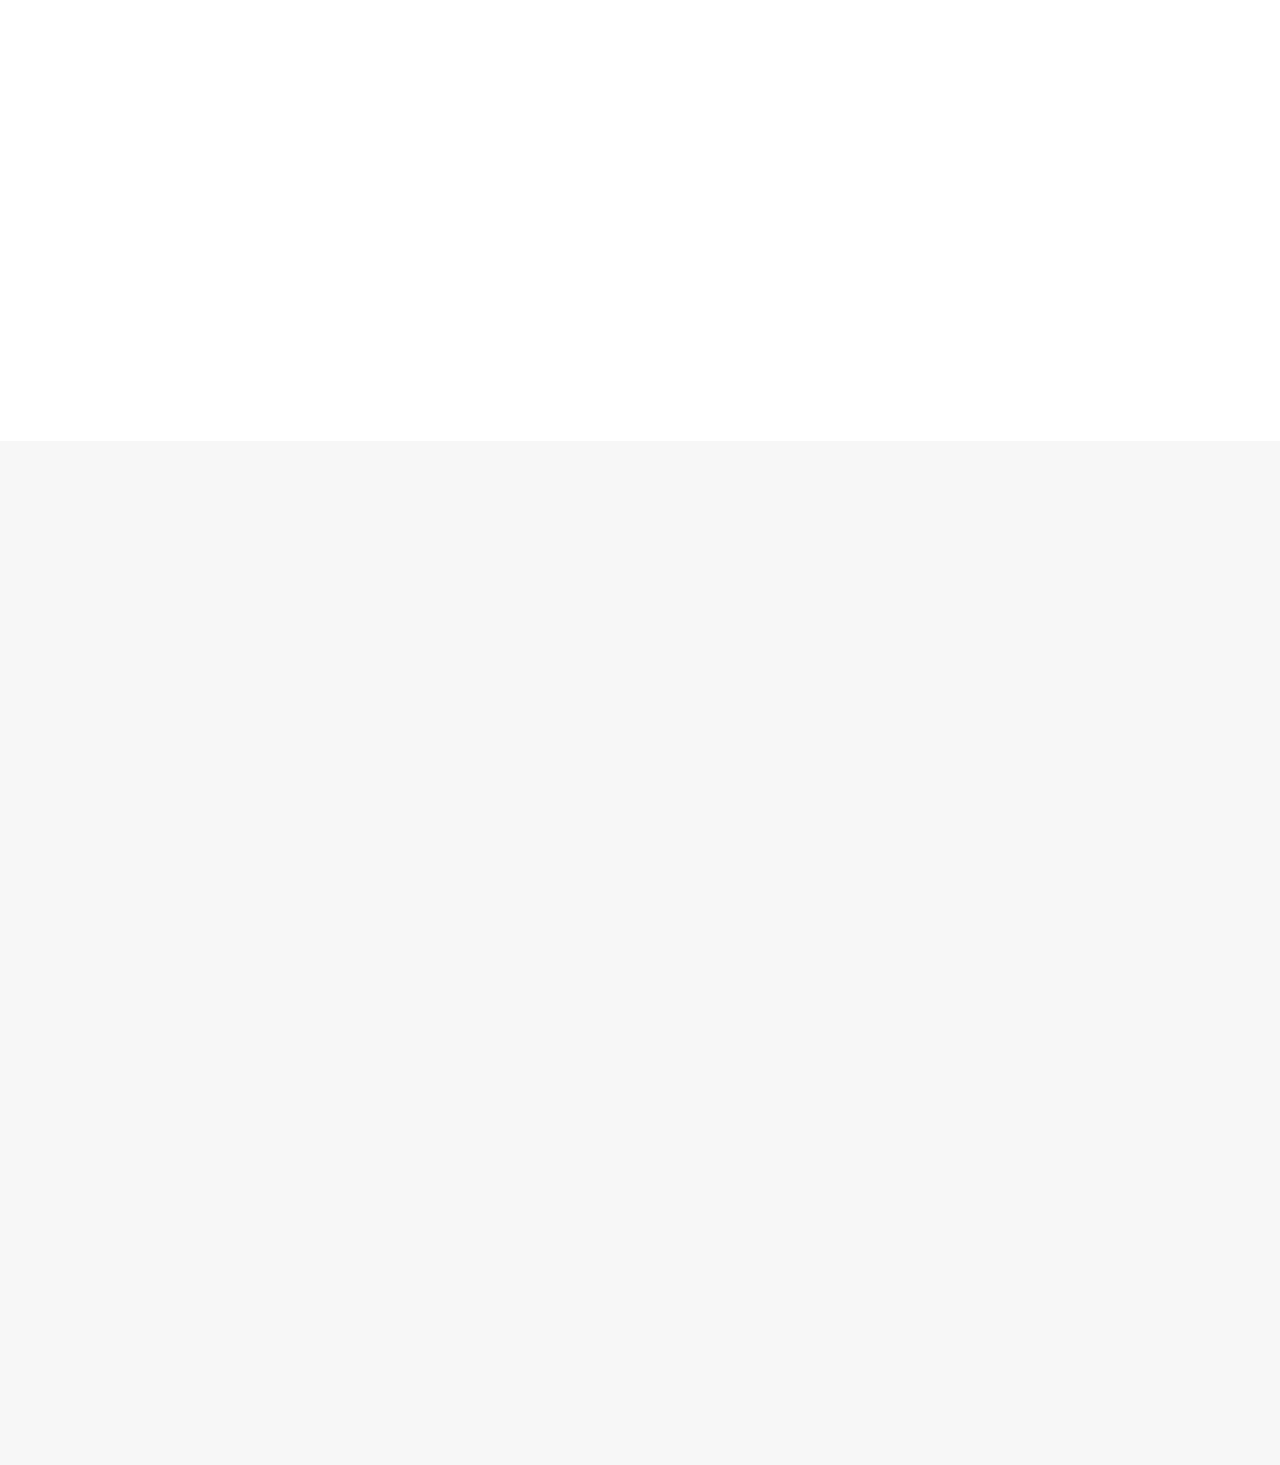
==== commit 23f734ad: "SGT page menu" ====
--- a/sgt_presentation/index.html
+++ b/sgt_presentation/index.html
@@ -48,11 +48,11 @@
 
       <nav id="nav-menu-container">
         <ul class="nav-menu">
-          <li class="menu-active"><a href="#hero">Inicio</a></li>
-          <li><a href="#about">Conozcanos</a></li>
-          <li><a href="#services">Servicios</a></li>
-          <!--<li><a href="#portfolio">Portfolio</a></li>-->
-          <li><a href="#team">Equipo</a></li>
+          <li class="active"><a href="index.html">Inicio</a></li>
+          <li><a href="#about">Acerca de</a></li>
+          <li><a href="#services">Prototipos</a></li>
+          <li><a href="#portfolio">Ayúdanos</a></li>
+          <li><a href="#team">Equipo</a></li>  
           <li><a href="#contact">Contactanos</a></li>
           <li><a href="./model/index.html">Modelado</a></li>
           <!--
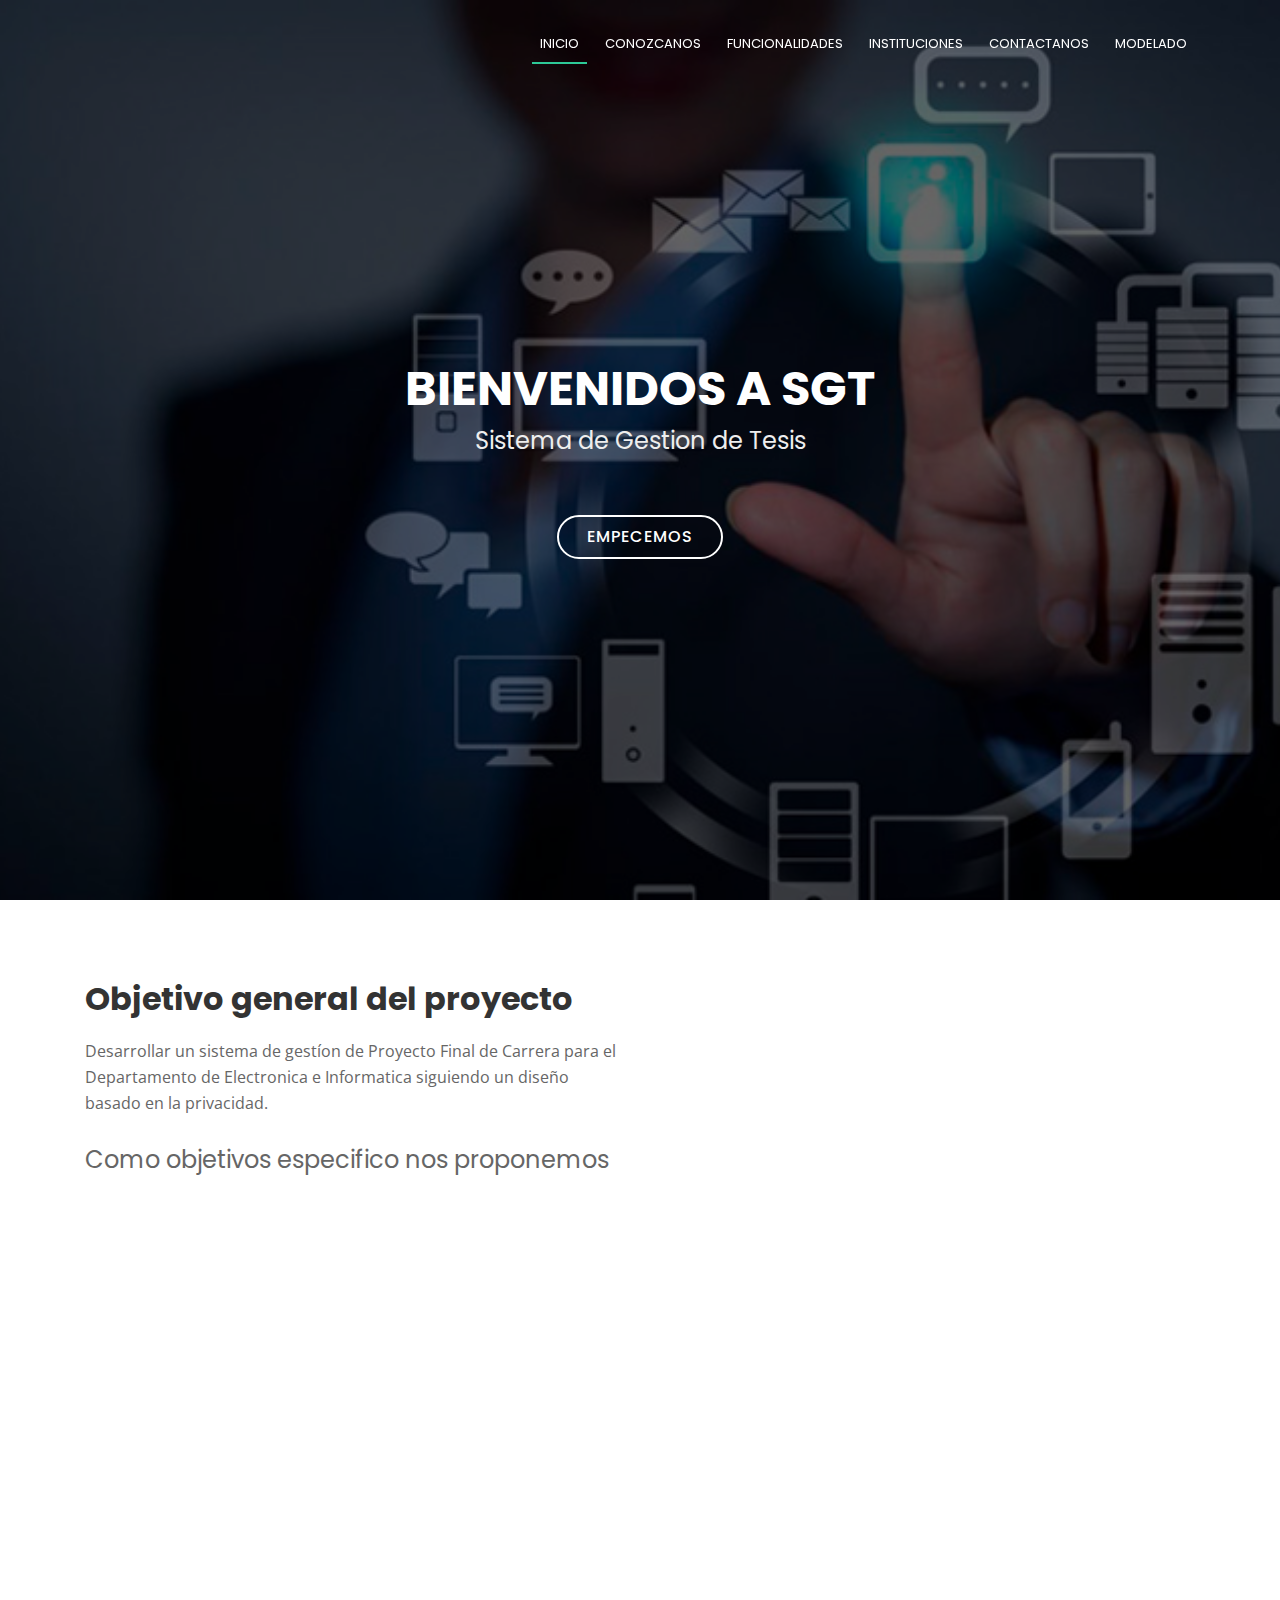
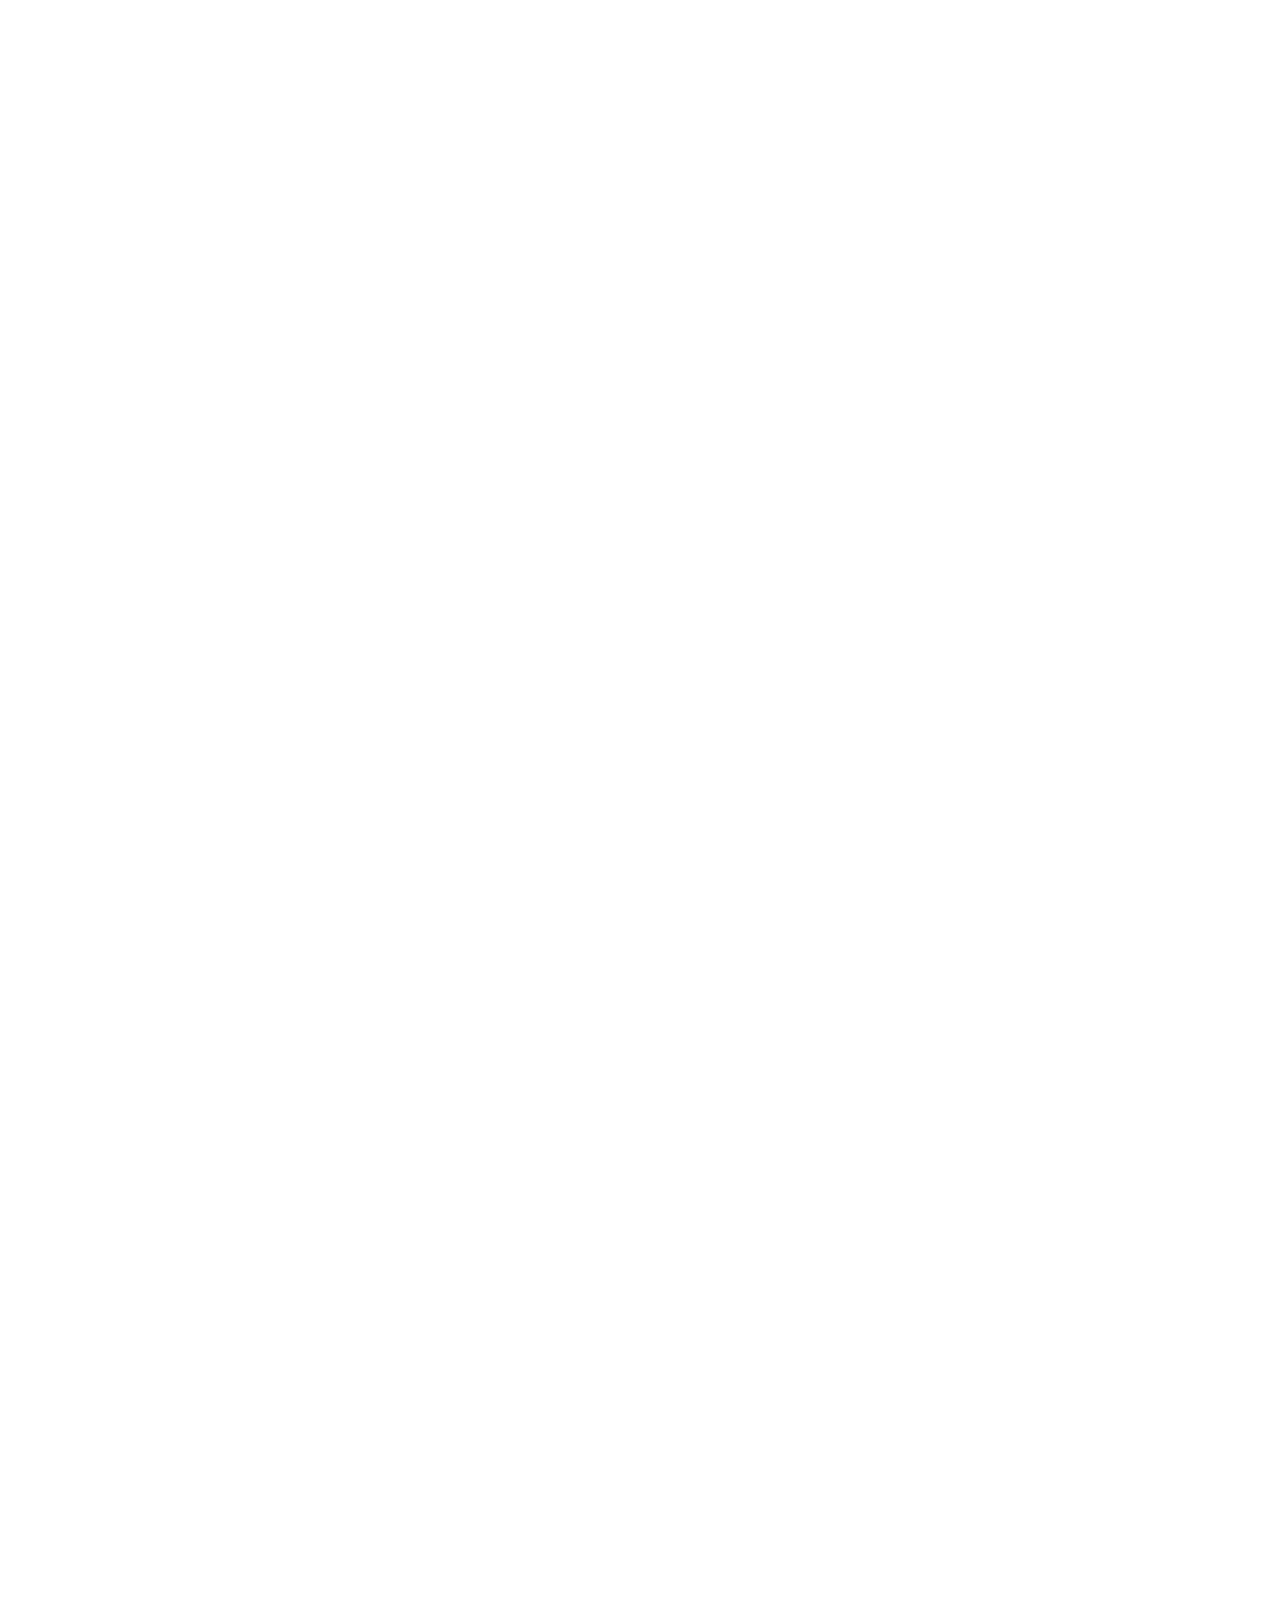
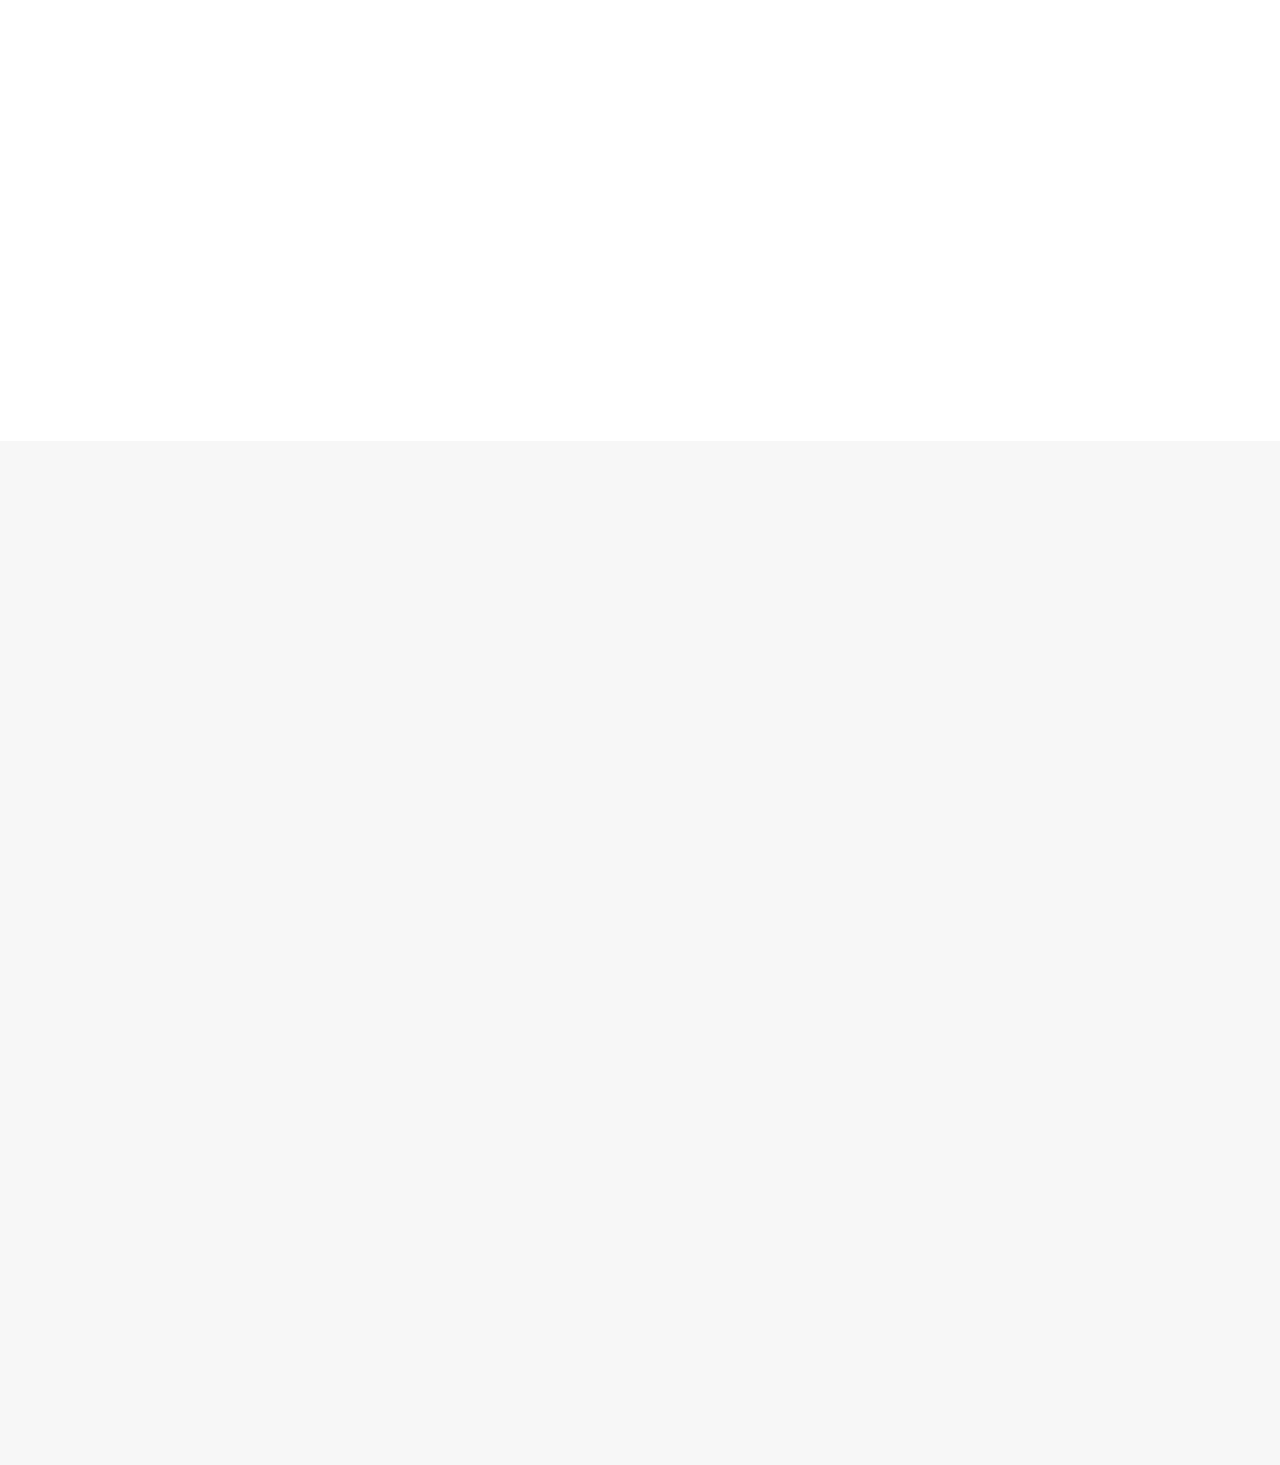
==== commit 59eb9a9f: "SGT page menu 2" ====
--- a/sgt_presentation/index.html
+++ b/sgt_presentation/index.html
@@ -48,33 +48,12 @@
 
       <nav id="nav-menu-container">
         <ul class="nav-menu">
-          <li class="active"><a href="index.html">Inicio</a></li>
-          <li><a href="#about">Acerca de</a></li>
-          <li><a href="#services">Prototipos</a></li>
-          <li><a href="#portfolio">Ayúdanos</a></li>
-          <li><a href="#team">Equipo</a></li>  
+          <li class="menu-active"><a href="#hero">Inicio</a></li>
+          <li><a href="#about">Conozcanos</a></li>
+          <li><a href="#services">Funcionalidades</a></li>
+          <li><a href="#team">Instituciones</a></li>
           <li><a href="#contact">Contactanos</a></li>
           <li><a href="./model/index.html">Modelado</a></li>
-          <!--
-          <li class="menu-has-children"><a href="">Drop Down</a>
-            <ul>
-              <li><a href="#">Drop Down 1</a></li>
-              <li class="menu-has-children"><a href="#">Drop Down 2</a>
-                <ul>
-                  <li><a href="#">Deep Drop Down 1</a></li>
-                  <li><a href="#">Deep Drop Down 2</a></li>
-                  <li><a href="#">Deep Drop Down 3</a></li>
-                  <li><a href="#">Deep Drop Down 4</a></li>
-                  <li><a href="#">Deep Drop Down 5</a></li>
-                </ul>
-              </li>
-              <li><a href="#">Drop Down 3</a></li>
-              <li><a href="#">Drop Down 4</a></li>
-              <li><a href="#">Drop Down 5</a></li>
-            </ul>
-          </li>
-          -->
-
         </ul>
       </nav><!-- #nav-menu-container -->
     </div>
